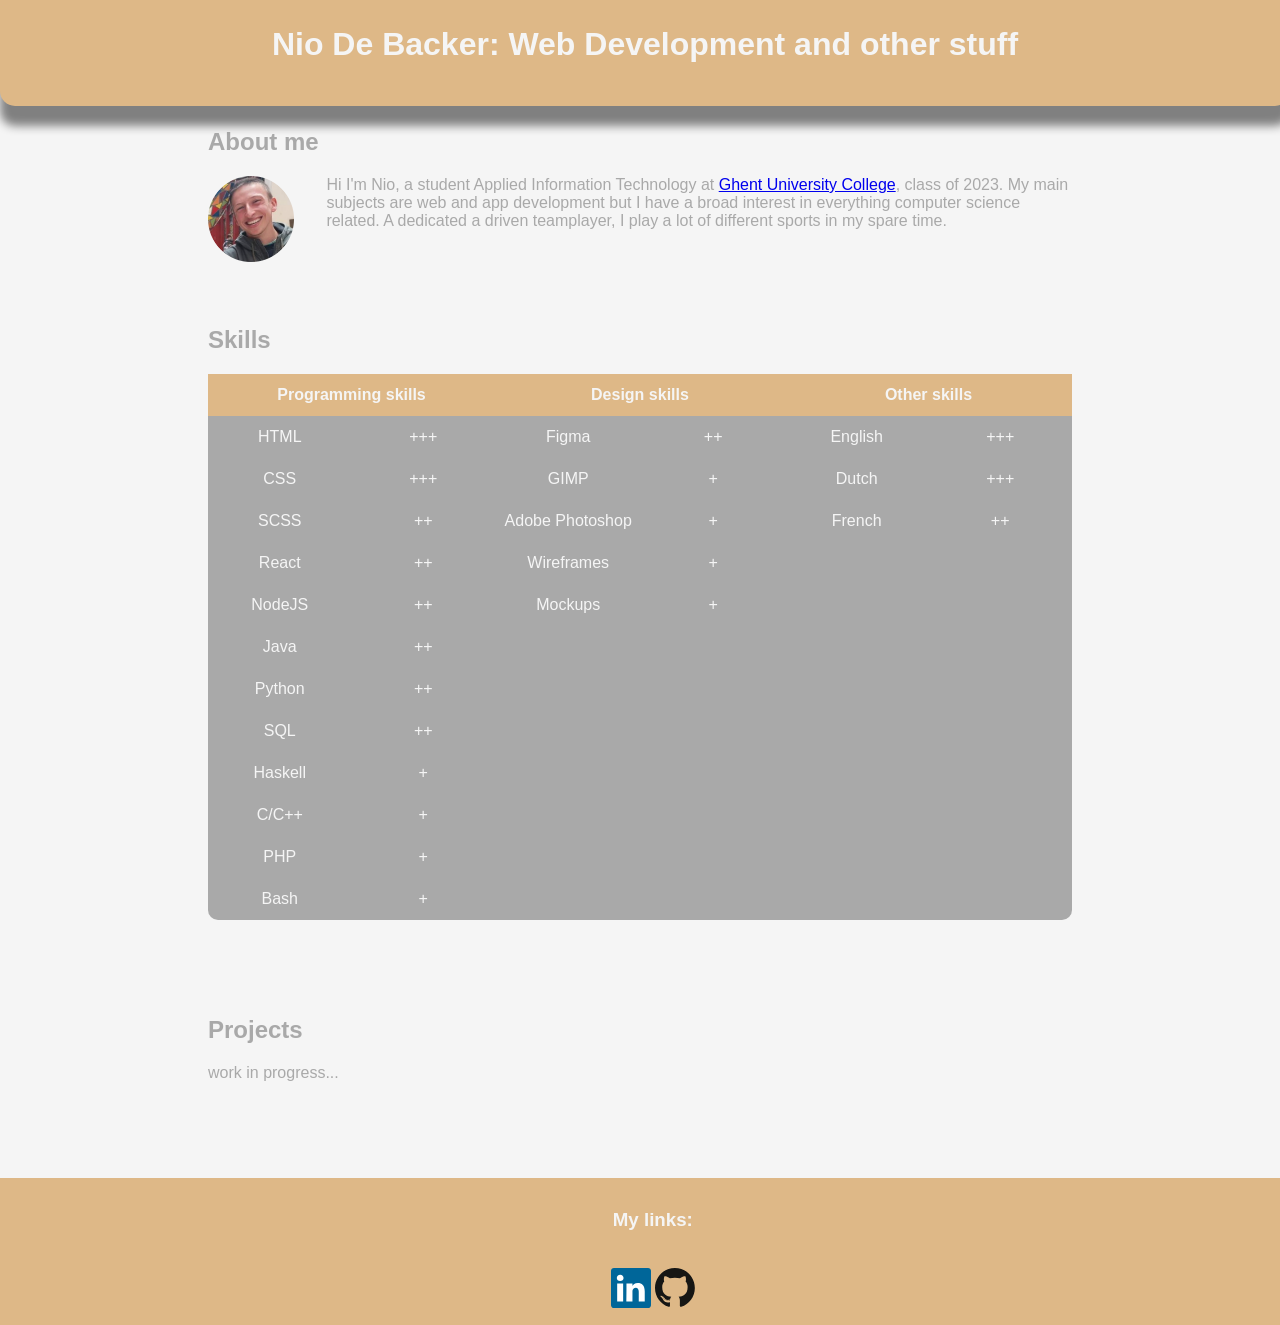
==== index.html @ 29fb4b44 "fix index.html" ====
<!DOCTYPE html>
<html lang="en">

<head>
    <meta charset="UTF-8">
    <meta http-equiv="X-UA-Compatible" content="IE=edge">
    <meta name="viewport" content="width=device-width, initial-scale=1.0">
    <link rel="stylesheet" href="css/main.css">
    <title>Nio De Backer</title>
</head>

<body>
    <header>
        <h1>Nio De Backer: Web Development and other stuff</h1>
        <nav>
            <ul>
                <li>Home</li>
                <li> <a href="html/cv.html">Curicculum Vitae</a></li>
                <li><a href="html/contact.html">Contact</a></li>
            </ul>
        </nav>
    </header>
    <main>
        <article>
            <h2>About me</h2>
            <div>
                <img src="images/pfpic.png" alt="Nio" align="left">
                <p>
                    Hi I'm Nio, a student Applied Information Technology at <a href="https://www.hogent.be/en/future-student/bachelors/applied-information-technology/">Ghent University College</a>, class of 2023.
                    My main subjects are web and app development but I have a broad interest in everything computer science related.
                    A dedicated a driven teamplayer, I play a lot of different sports in my spare time. 

                </p>
            </div>
        </article>
        <article>
            <h2>Skills</h2>
            <div>
                <table>
                    <thead>
                        <tr>
                            <th colspan="2">Programming skills</th>
                            <th colspan="2">Design skills</th>
                            <th colspan="2">Other skills</th>
                        </tr>
                    </thead>
                    <tbody>
                        <tr>
                            <td>HTML</td>
                            <td>+++</td>

                            <td>Figma</td>
                            <td>++</td>

                            <td>English</td>
                            <td>+++</td>
                        </tr>
                        <tr>
                            <td>CSS</td>
                            <td>+++</td>

                            <td>GIMP</td>
                            <td>+</td>

                            <td>Dutch</td>
                            <td>+++</td>
                        </tr>
                        <tr>
                            <td>SCSS</td>
                            <td>++</td>

                            <td>Adobe Photoshop</td>
                            <td>+</td>

                            <td>French</td>
                            <td>++</td>
                        </tr>
                        <tr>
                            <td>React</td>
                            <td>++</td>

                            <td>Wireframes</td>
                            <td>+</td>

                            <td></td>
                            <td></td>
                        </tr>
                        <tr>
                            <td>NodeJS</td>
                            <td>++</td>

                            <td>Mockups</td>
                            <td>+</td>
                        </tr>
                        <tr>
                            <td>Java</td>
                            <td>++</td>
                        </tr>
                        <tr>
                            <td>Python</td>
                            <td>++</td>
                        </tr>
                        <tr>
                            <td>SQL</td>
                            <td>++</td>
                        </tr>
                        <tr>
                            <td>Haskell</td>
                            <td>+</td>
                        </tr>
                        <tr>
                            <td>C/C++</td>
                            <td>+</td>
                        </tr>
                        <tr>
                            <td>PHP</td>
                            <td>+</td>
                        </tr>
                        <tr>
                            <td>Bash</td>
                            <td>+</td>
                        </tr>
                    </tbody>
                </table>
            </div>
        </article>
        <article>
            <h2>Projects</h2>
            <div>
                <p>work in progress...</p>
            </div>
        </article>
    </main>
    <footer>
        <h3>My links:</h3>
        <br>
        <a href="https://www.linkedin.com/in/nio-de-backer-979651222/"><img src="images/linkedin-icon-2.svg" alt="linkedin"></a>
        <a href="https://github.com/NioDeBacker"><img src="images/github-icon-1.svg" alt="github-icon-1"></a>
    </footer>
</body>

</html>
---- css/main.css ----
html {
    height: 100%;
}
body {
    height: 100%;
    margin: 0;
    box-sizing: border-box;
    background-color: whitesmoke;
    color: darkgrey;
    font-family: 'Lucida Sans', 'Lucida Sans Regular', 'Lucida Grande', 'Lucida Sans Unicode', Geneva, Verdana, sans-serif;
}

body::-webkit-scrollbar {
    width: 0.25rem;
}

body::-webkit-scrollbar-track {
    background: whitesmoke;
}

body::-webkit-scrollbar-thumb {
    background: gray;
}

header {
    position: fixed;
    z-index: 2;
    width: 100%;
    top: 0;
    padding: 5px;
    text-align: center;
    margin: auto;
    color: whitesmoke;
    background-color: burlywood;
    border-radius: 0 0 15px 15px;
    box-shadow: 0px 20px 10px grey;
}

nav>ul {
    visibility: hidden;
    height: 0em;
    opacity: 0;
    list-style: none;
    transition: height 0.5s ease-in, opacity 0.5s linear 0.5s;
}

header:hover>nav>ul {
    visibility: visible;
    height: 5em;
    opacity: 1;
}

main {
    margin-top: 10%;
    max-width: 960px;
    margin-left: auto;
    margin-right: auto;
}

article {
    margin: 5%;
    margin-bottom: 10%;
}

article img {
    max-width: 10%;
    max-height: 10%;
    margin-right: 2em;
    transition: max-width 2s, max-height 2s;
}

table {
    width: 100%;
    color: whitesmoke;
    border-collapse: collapse;
    background-color: darkgray;
    border-radius: 10px;
}

th,
td {
    padding: 5px;
    text-align: center;
    width: 5em;
    height: 2em;

}

th {
    font-weight: 900;
}

thead {
    background-color: burlywood;
}

footer {
    width: 100%;
    text-align: center;
    color: whitesmoke;
    padding: 1%;
    bottom: 0;
    background-color: burlywood;
}


footer img {
    width: 40px;
    height: 40px;
}

footer img:hover {
    animation-name: wiggle;
    animation-duration: 1000ms;
    animation-iteration-count: 1;
    animation-timing-function: ease-in-out;
}

@keyframes wiggle {
    0% {
        transform: rotate(10deg);
    }

    25% {
        transform: rotate(-10deg);
    }

    50% {
        transform: rotate(20deg);
    }

    75% {
        transform: rotate(-5deg);
    }

    100% {
        transform: rotate(0deg);
    }
}
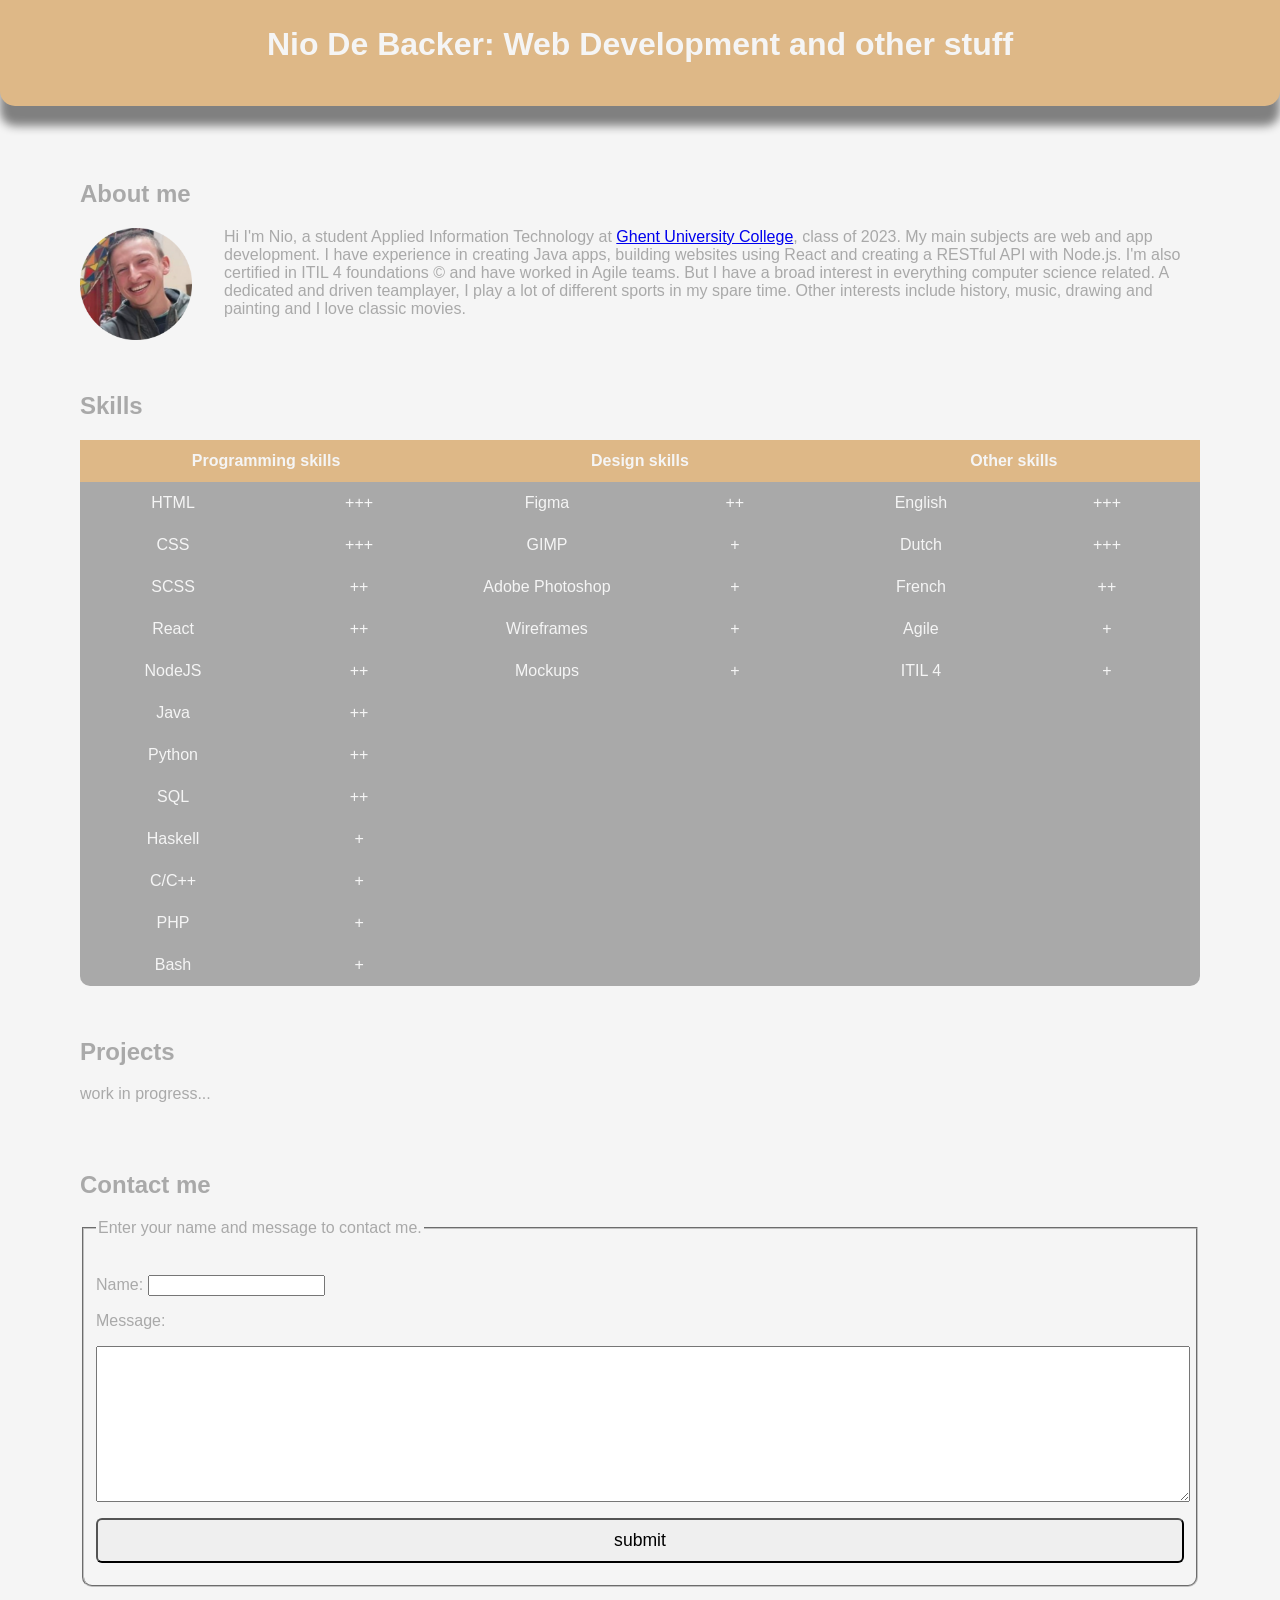
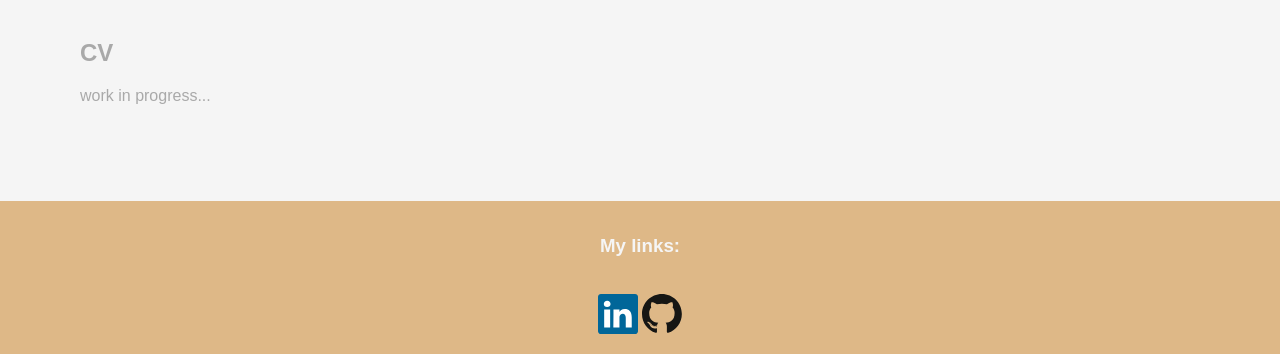
==== commit 2f7bac60: "changed to single page" ====
--- a/index.html
+++ b/index.html
@@ -15,8 +15,8 @@
         <nav>
             <ul>
                 <li>Home</li>
-                <li> <a href="html/cv.html">Curicculum Vitae</a></li>
-                <li><a href="html/contact.html">Contact</a></li>
+                <li><a href="#Contact">Contact</a></li>
+                <li> <a href="#cv">Curicculum Vitae</a></li>
             </ul>
         </nav>
     </header>
@@ -26,9 +26,16 @@
             <div>
                 <img src="images/pfpic.png" alt="Nio" align="left">
                 <p>
-                    Hi I'm Nio, a student Applied Information Technology at <a href="https://www.hogent.be/en/future-student/bachelors/applied-information-technology/">Ghent University College</a>, class of 2023.
-                    My main subjects are web and app development but I have a broad interest in everything computer science related.
-                    A dedicated a driven teamplayer, I play a lot of different sports in my spare time. 
+                    Hi I'm Nio, a student Applied Information Technology at <a
+                        href="https://www.hogent.be/en/future-student/bachelors/applied-information-technology/">Ghent
+                        University College</a>, class of 2023.
+                    My main subjects are web and app development. 
+                    I have experience in creating Java apps, building websites using React and creating a RESTful API with Node.js.
+                    I'm also certified in ITIL 4 foundations &copy;	 and have worked in Agile teams.
+                    But I have a broad interest in everything computer
+                    science related. 
+                    A dedicated and driven teamplayer, I play a lot of different sports in my spare time. 
+                    Other interests include history, music, drawing and painting and I love classic movies.
 
                 </p>
             </div>
@@ -82,14 +89,17 @@
                             <td>Wireframes</td>
                             <td>+</td>
 
-                            <td></td>
-                            <td></td>
+                            <td>Agile</td>
+                            <td>+</td>
                         </tr>
                         <tr>
                             <td>NodeJS</td>
                             <td>++</td>
 
                             <td>Mockups</td>
+                            <td>+</td>
+
+                            <td>ITIL 4</td>
                             <td>+</td>
                         </tr>
                         <tr>
@@ -130,11 +140,38 @@
                 <p>work in progress...</p>
             </div>
         </article>
+        <article id="Contact">
+            <div>
+                <h2>Contact me</h2>
+                <form action="mailto:nio@telenet.be?" method="get" enctype="text/plain">
+                    <fieldset>
+                        <legend>Enter your name and message to contact me.</legend>
+                        <div class="form-container">
+                            <label for="">Name:
+                             <input name="subject" type="text" required>
+                         </label>
+                         <label for="">Message:
+                             <textarea name="body" id="" cols="30" rows="10" maxlength="500" ></textarea>
+                         </label>
+                         <input type="submit" value="submit"> 
+                         </div>
+                    </fieldset>
+                    
+                </form>
+            </div>
+        </article>
+        <article id="cv">
+            <div>
+                <h2>CV</h2>
+                <p>work in progress...</p>
+            </div>
+        </article>
     </main>
     <footer>
         <h3>My links:</h3>
         <br>
-        <a href="https://www.linkedin.com/in/nio-de-backer-979651222/"><img src="images/linkedin-icon-2.svg" alt="linkedin"></a>
+        <a href="https://www.linkedin.com/in/nio-de-backer-979651222/"><img src="images/linkedin-icon-2.svg"
+                alt="linkedin"></a>
         <a href="https://github.com/NioDeBacker"><img src="images/github-icon-1.svg" alt="github-icon-1"></a>
     </footer>
 </body>
--- a/css/main.css
+++ b/css/main.css
@@ -1,8 +1,6 @@
-html {
-    height: 100%;
-}
+
 body {
-    height: 100%;
+    min-height: 100vh;
     margin: 0;
     box-sizing: border-box;
     background-color: whitesmoke;
@@ -26,6 +24,7 @@
     position: fixed;
     z-index: 2;
     width: 100%;
+    box-sizing: border-box;
     top: 0;
     padding: 5px;
     text-align: center;
@@ -51,15 +50,15 @@
 }
 
 main {
+    display: flex;
+    flex-direction: column;
+    justify-content: space-evenly;
+    align-items: stretch;
+    gap: 2em;
     margin-top: 10%;
-    max-width: 960px;
-    margin-left: auto;
-    margin-right: auto;
-}
-
-article {
-    margin: 5%;
-    margin-bottom: 10%;
+    max-width: 100vw;
+    margin-top: 5em;
+    padding: 5em;
 }
 
 article img {
@@ -96,14 +95,12 @@
 
 footer {
     width: 100%;
+    box-sizing: border-box;
     text-align: center;
     color: whitesmoke;
-    padding: 1%;
-    bottom: 0;
+    padding: 1em;
     background-color: burlywood;
 }
-
-
 footer img {
     width: 40px;
     height: 40px;
@@ -136,4 +133,41 @@
     100% {
         transform: rotate(0deg);
     }
-}+}
+
+.form-container {
+    display: grid;
+    grid-area: ". a b ."
+               ". c d ."
+               ". e e .";
+}
+
+.form-container * {
+    margin-top: 1rem ;
+    flex:auto
+}
+
+/* Formulieropmaak */
+/********************/
+
+fieldset {
+    border-radius: 0 0 10px 10px;
+  }
+  
+  
+  textarea {
+    width: 100%;
+  }
+  
+  /* Opmaak van de Verzend-knop */
+  input[type='submit'] {
+    transition-duration: 2s;
+    padding: 10px 20px;
+    margin: 0.75rem 0;
+    border-radius: 6px;
+    font-size: 1.1rem;
+  }
+  [type='submit']:hover {
+    color: #fff;
+    background-color: burlywood;
+  }
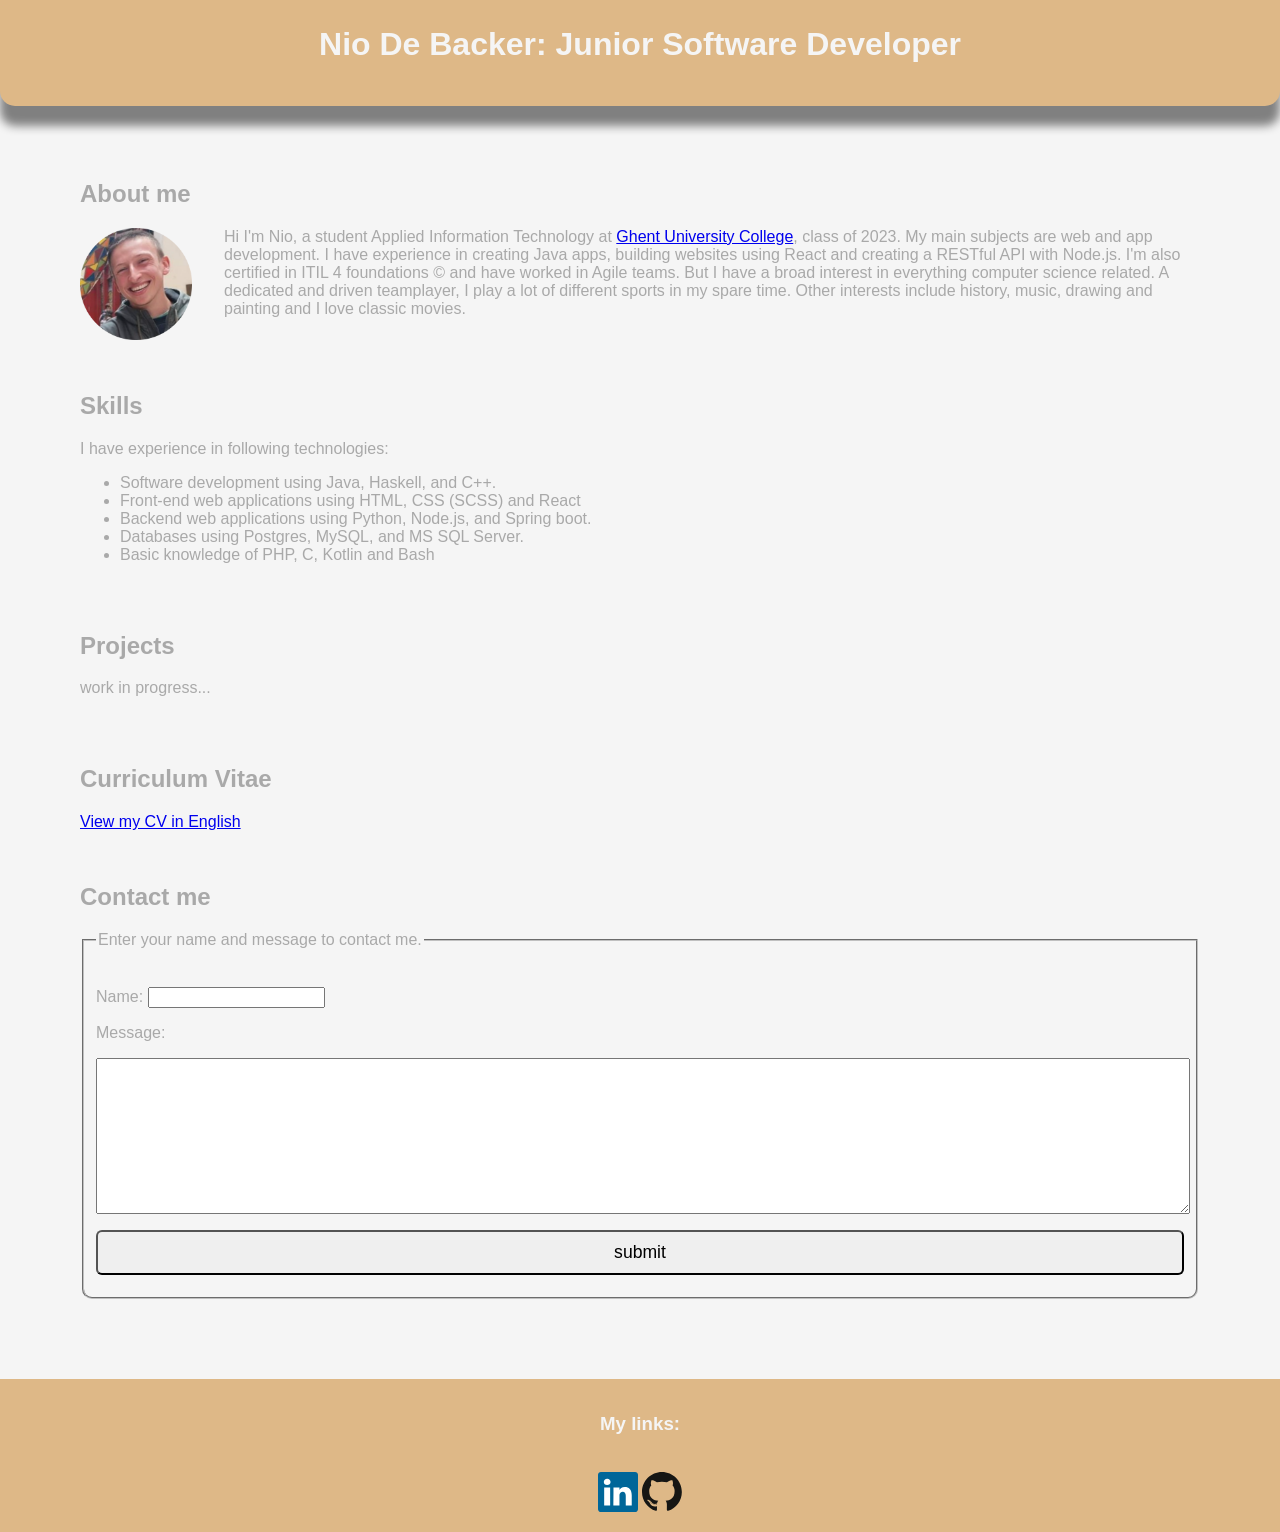
==== commit ec337d86: "portfolio + tafel weggedaan" ====
--- a/index.html
+++ b/index.html
@@ -11,7 +11,7 @@
 
 <body>
     <header>
-        <h1>Nio De Backer: Web Development and other stuff</h1>
+        <h1>Nio De Backer: Junior Software Developer</h1>
         <nav>
             <ul>
                 <li>Home</li>
@@ -42,102 +42,27 @@
         </article>
         <article>
             <h2>Skills</h2>
+            <p>I have experience in following technologies:</p>
             <div>
-                <table>
-                    <thead>
-                        <tr>
-                            <th colspan="2">Programming skills</th>
-                            <th colspan="2">Design skills</th>
-                            <th colspan="2">Other skills</th>
-                        </tr>
-                    </thead>
-                    <tbody>
-                        <tr>
-                            <td>HTML</td>
-                            <td>+++</td>
-
-                            <td>Figma</td>
-                            <td>++</td>
-
-                            <td>English</td>
-                            <td>+++</td>
-                        </tr>
-                        <tr>
-                            <td>CSS</td>
-                            <td>+++</td>
-
-                            <td>GIMP</td>
-                            <td>+</td>
-
-                            <td>Dutch</td>
-                            <td>+++</td>
-                        </tr>
-                        <tr>
-                            <td>SCSS</td>
-                            <td>++</td>
-
-                            <td>Adobe Photoshop</td>
-                            <td>+</td>
-
-                            <td>French</td>
-                            <td>++</td>
-                        </tr>
-                        <tr>
-                            <td>React</td>
-                            <td>++</td>
-
-                            <td>Wireframes</td>
-                            <td>+</td>
-
-                            <td>Agile</td>
-                            <td>+</td>
-                        </tr>
-                        <tr>
-                            <td>NodeJS</td>
-                            <td>++</td>
-
-                            <td>Mockups</td>
-                            <td>+</td>
-
-                            <td>ITIL 4</td>
-                            <td>+</td>
-                        </tr>
-                        <tr>
-                            <td>Java</td>
-                            <td>++</td>
-                        </tr>
-                        <tr>
-                            <td>Python</td>
-                            <td>++</td>
-                        </tr>
-                        <tr>
-                            <td>SQL</td>
-                            <td>++</td>
-                        </tr>
-                        <tr>
-                            <td>Haskell</td>
-                            <td>+</td>
-                        </tr>
-                        <tr>
-                            <td>C/C++</td>
-                            <td>+</td>
-                        </tr>
-                        <tr>
-                            <td>PHP</td>
-                            <td>+</td>
-                        </tr>
-                        <tr>
-                            <td>Bash</td>
-                            <td>+</td>
-                        </tr>
-                    </tbody>
-                </table>
+                <ul>
+                    <li>Software development using Java, Haskell, and C++.</li>
+                    <li>Front-end web applications using HTML, CSS (SCSS) and React</li>
+                    <li>Backend web applications using Python, Node.js, and Spring boot.</li>
+                    <li>Databases using Postgres, MySQL, and MS SQL Server.</li>
+                    <li>Basic knowledge of PHP, C, Kotlin and Bash</li>
+                </ul>
             </div>
         </article>
         <article>
             <h2>Projects</h2>
             <div>
                 <p>work in progress...</p>
+            </div>
+        </article>
+        <article id="cv">
+            <div>
+                <h2>Curriculum Vitae</h2>
+                <a href="./cv/Nio_De_Backer_CV__EN.pdf">View my CV in English</a>
             </div>
         </article>
         <article id="Contact">
@@ -160,12 +85,6 @@
                 </form>
             </div>
         </article>
-        <article id="cv">
-            <div>
-                <h2>CV</h2>
-                <p>work in progress...</p>
-            </div>
-        </article>
     </main>
     <footer>
         <h3>My links:</h3>
